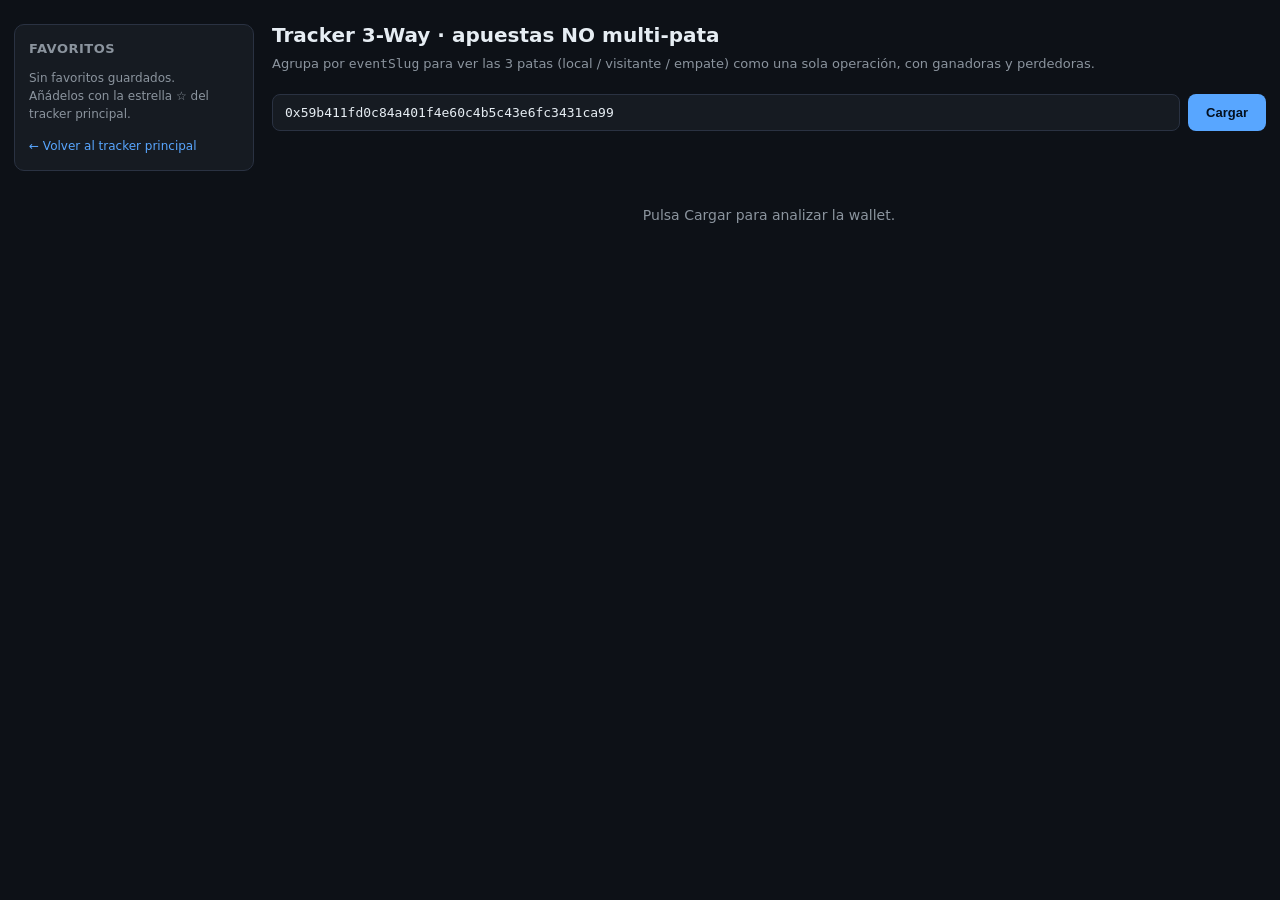
==== tracker_3way.html @ 6015d34e "Add files via upload" ====
<!DOCTYPE html>
<html lang="es">
<head>
<meta charset="utf-8">
<meta name="viewport" content="width=device-width, initial-scale=1">
<title>Tracker 3-Way · Polymarket</title>
<style>
  :root{
    --bg:#0d1117; --panel:#161b22; --panel2:#1c2230; --line:#2a3242;
    --tx:#e6edf3; --tx2:#8b949e; --pos:#3fb950; --neg:#f85149; --acc:#58a6ff; --warn:#d29922;
  }
  *{box-sizing:border-box}
  body{margin:0;background:var(--bg);color:var(--tx);font:14px/1.5 system-ui,-apple-system,Segoe UI,sans-serif}
  /* margin:0 (no auto) para que la barra quede pegada a la izquierda,
     igual que en el tracker principal, en vez de centrarse en pantallas anchas */
  .shell{display:grid;grid-template-columns:minmax(200px,240px) minmax(0,1fr);gap:18px;
         max-width:1600px;margin:0;padding:20px 14px 60px;align-items:start}
  @media (max-width:820px){ .shell{grid-template-columns:1fr} }
  .side{background:var(--panel);border:1px solid var(--line);border-radius:10px;
        padding:14px;height:fit-content;position:sticky;top:24px}
  .side h2{font-size:13px;margin:0 0 10px;text-transform:uppercase;letter-spacing:.5px;color:var(--tx2)}
  .fav{display:block;width:100%;text-align:left;background:var(--panel2);border:1px solid var(--line);
       color:var(--tx);padding:8px 10px;border-radius:8px;margin-bottom:6px;cursor:pointer;font-size:13px}
  .fav:hover{border-color:var(--acc)}
  .fav.on{border-color:var(--acc);background:rgba(88,166,255,.12)}
  .fav .addr{display:block;color:var(--tx2);font-family:ui-monospace,monospace;font-size:11px;margin-top:2px}
  .side .empty{color:var(--tx2);font-size:12px;line-height:1.5}
  .back{display:inline-block;margin-top:14px;font-size:12px;color:var(--acc);text-decoration:none}
  .wrap{min-width:0}
  h1{font-size:20px;margin:0 0 4px}
  .sub{color:var(--tx2);font-size:13px;margin-bottom:20px}
  .bar{display:flex;gap:8px;flex-wrap:wrap;margin-bottom:22px}
  input{flex:1;min-width:280px;background:var(--panel);border:1px solid var(--line);color:var(--tx);
        padding:10px 12px;border-radius:8px;font-family:ui-monospace,monospace;font-size:13px}
  button{background:var(--acc);color:#04101f;border:0;padding:10px 18px;border-radius:8px;
         font-weight:600;cursor:pointer;font-size:13px}
  button:disabled{opacity:.5;cursor:default}
  .stats{display:grid;grid-template-columns:repeat(auto-fit,minmax(150px,1fr));gap:10px;margin-bottom:22px}
  .card{background:var(--panel);border:1px solid var(--line);border-radius:10px;padding:12px 14px}
  .card .k{color:var(--tx2);font-size:11px;text-transform:uppercase;letter-spacing:.5px}
  .card .v{font-size:19px;font-weight:700;margin-top:3px}
  .ev{background:var(--panel);border:1px solid var(--line);border-radius:10px;margin-bottom:10px;overflow:hidden}
  .ev>summary{list-style:none;cursor:pointer;padding:12px 14px;display:grid;
              grid-template-columns:1fr auto auto auto;gap:14px;align-items:center}
  .ev>summary::-webkit-details-marker{display:none}
  .ev>summary:hover{background:var(--panel2)}
  .ttl{font-weight:600}
  .meta{color:var(--tx2);font-size:12px;font-family:ui-monospace,monospace}
  .num{text-align:right;font-variant-numeric:tabular-nums;white-space:nowrap}
  .pos{color:var(--pos)} .neg{color:var(--neg)} .dim{color:var(--tx2)}
  .tag{font-size:11px;padding:2px 8px;border-radius:99px;border:1px solid var(--line);color:var(--tx2)}
  .tag.t3{border-color:#2d6a3d;color:var(--pos)}
  .tag.tp{border-color:#7a5c12;color:var(--warn)}
  .tag.open{border-color:#1f4f82;color:var(--acc)}
  .tag.res{display:inline-block;margin-bottom:5px;font-weight:600;color:var(--tx);background:var(--panel2)}
  .tag.res.draw{border-color:#7a5c12;color:var(--warn)}
  .tag.res.win{border-color:#2d6a3d;color:var(--pos)}
  table{width:100%;border-collapse:collapse;background:var(--panel2)}
  th,td{padding:8px 14px;border-top:1px solid var(--line);font-size:13px}
  th{color:var(--tx2);font-weight:500;font-size:11px;text-transform:uppercase;letter-spacing:.4px;text-align:left}
  .pill{font-size:11px;font-weight:600;padding:2px 7px;border-radius:5px}
  .pill.w{background:rgba(63,185,80,.15);color:var(--pos)}
  .pill.l{background:rgba(248,81,73,.15);color:var(--neg)}
  .pill.o{background:rgba(88,166,255,.15);color:var(--acc)}
  .pill.s{background:rgba(210,153,34,.15);color:var(--warn)}
  .msg{padding:30px;text-align:center;color:var(--tx2)}
  a{color:var(--acc)}
</style>
</head>
<body>
<div class="shell">
<aside class="side">
  <h2>Favoritos</h2>
  <div id="favs"><div class="empty">Sin favoritos guardados.</div></div>
  <a class="back" href="index.html">← Volver al tracker principal</a>
</aside>

<div class="wrap">
  <h1>Tracker 3-Way · apuestas NO multi-pata</h1>
  <div class="sub">Agrupa por <code>eventSlug</code> para ver las 3 patas (local / visitante / empate) como una sola operación, con ganadoras y perdedoras.</div>

  <div class="bar">
    <input id="w" value="0x59b411fd0c84a401f4e60c4b5c43e6fc3431ca99" placeholder="0x...">
    <button id="go">Cargar</button>
  </div>

  <div id="stats" class="stats" hidden></div>
  <div id="out"><div class="msg">Pulsa Cargar para analizar la wallet.</div></div>
</div>
</div>

<script>
const DATA='https://data-api.polymarket.com', GAMMA='https://gamma-api.polymarket.com';
const $=id=>document.getElementById(id);
const usd=n=>(n<0?'-':'')+'$'+Math.abs(n).toFixed(2);
const cls=n=>n>0?'pos':n<0?'neg':'dim';
const esc=s=>String(s??'').replace(/[&<>"]/g,c=>({'&':'&amp;','<':'&lt;','>':'&gt;','"':'&quot;'}[c]));

async function jget(url){
  const r=await fetch(url);
  if(!r.ok) throw new Error(r.status+' '+r.statusText);
  return r.json();
}

// Toda la actividad, paginada.
async function allActivity(user){
  const out=[]; let off=0;
  for(let p=0;p<40;p++){
    const d=await jget(`${DATA}/activity?user=${user}&limit=100&offset=${off}&sortBy=TIMESTAMP&sortDirection=DESC`);
    if(!Array.isArray(d)) throw new Error('respuesta /activity inesperada');
    out.push(...d);
    if(d.length<100) break;
    off+=100;
  }
  return out;
}

// Resolución real de cada mercado desde Gamma (en tandas de 20 slugs).
async function eventsBySlug(slugs){
  const map=new Map();
  for(let i=0;i<slugs.length;i+=20){
    const q=slugs.slice(i,i+20).map(s=>'slug='+encodeURIComponent(s)).join('&');
    const evs=await jget(`${GAMMA}/events?${q}`);
    for(const e of evs) map.set(e.slug,e);
  }
  return map;
}

function parseArr(v){
  if(Array.isArray(v)) return v;
  try{ return JSON.parse(v||'[]'); }catch{ return []; }
}

function analyze(acts, evMap){
  // legKey = conditionId. Acumula coste y shares netas por pata.
  const events=new Map();
  for(const a of acts){
    if(a.type!=='TRADE') continue;
    const es=a.eventSlug||a.slug;
    if(!events.has(es)) events.set(es,{slug:es,title:'',icon:a.icon,legs:new Map(),ts:0});
    const ev=events.get(es);
    ev.ts=Math.max(ev.ts,a.timestamp||0);
    if(!ev.legs.has(a.conditionId))
      ev.legs.set(a.conditionId,{cond:a.conditionId,slug:a.slug,title:a.title,outcome:a.outcome,
                                 outcomeIndex:a.outcomeIndex,bShares:0,bCost:0,sShares:0,sProc:0});
    const L=ev.legs.get(a.conditionId);
    if(a.side==='SELL'){ L.sShares+=a.size||0; L.sProc+=a.usdcSize||0; }
    else               { L.bShares+=a.size||0; L.bCost+=a.usdcSize||0; }
  }

  const rows=[];
  for(const ev of events.values()){
    const g=evMap.get(ev.slug);
    ev.title=g?.title||ev.slug;
    const byCond=new Map();
    for(const m of (g?.markets||[])) byCond.set(m.conditionId,m);

    // Resultado real del partido: la pata del evento que resolvió "Yes" (índice 0).
    // Se lee de TODOS los markets del evento, apostara o no en ellos.
    ev.result=null;
    for(const m of (g?.markets||[])){
      const p=parseArr(m.outcomePrices).map(Number);
      if(m.closed && p[0]>=0.5){
        const gt=m.groupItemTitle||'';
        ev.result = /^draw\b/i.test(gt) || /end in a draw/i.test(m.question||'')
                  ? {kind:'draw', name:'Empate'}
                  : {kind:'win', name:gt||m.question||'?'};
        break;
      }
    }

    let bCost=0,sProc=0,redeem=0,settled=0,won=0,lost=0,sold=0;
    for(const L of ev.legs.values()){
      const m=byCond.get(L.cond);
      const prices=parseArr(m?.outcomePrices).map(Number);
      const idx=L.outcomeIndex ?? 1;              // la pata es "No" → índice 1
      const resolved=!!m?.closed && prices.length>idx;
      L.held=L.bShares-L.sShares;                 // shares que llegan a la resolución
      L.open = !resolved && L.held>0.01;
      L.sold = L.sShares>0.01 && L.held<=0.01;    // salió antes del cierre

      if(resolved){
        L.finalPrice=prices[idx];
        L.redeem=Math.max(L.held,0)*prices[idx];  // cobro al resolver
        L.pnl=L.sProc+L.redeem-L.bCost;
        L.win = L.held>0.01 ? prices[idx]>=0.5 : null;   // sin shares vivas no hay G/P
        if(L.win===true) won++; else if(L.win===false) lost++;
        if(L.sold) sold++;
        settled++;
        redeem+=L.redeem;
      }else{
        L.finalPrice=null; L.redeem=null;
        L.pnl = L.open ? null : L.sProc-L.bCost;  // cerrada por venta: PnL ya realizado
        if(!L.open){ settled++; sold++; }
      }
      bCost+=L.bCost; sProc+=L.sProc;
    }
    ev.bCost=bCost; ev.sProc=sProc; ev.redeem=redeem;
    ev.cost=bCost-sProc;                          // capital neto en riesgo
    ev.allResolved = settled===ev.legs.size && ev.legs.size>0;
    ev.pnl = ev.allResolved ? sProc+redeem-bCost : null;
    ev.won=won; ev.lost=lost; ev.sold=sold; ev.nLegs=ev.legs.size;
    rows.push(ev);
  }
  rows.sort((a,b)=>b.ts-a.ts);
  return rows;
}

function renderStats(rows){
  const done=rows.filter(r=>r.allResolved);
  const pnl=done.reduce((s,r)=>s+r.pnl,0);
  const inv=rows.reduce((s,r)=>s+r.bCost,0);
  const wins=done.filter(r=>r.pnl>0).length;
  const legsW=rows.reduce((s,r)=>s+r.won,0), legsL=rows.reduce((s,r)=>s+r.lost,0);
  const legsS=rows.reduce((s,r)=>s+r.sold,0);
  const three=rows.filter(r=>r.nLegs===3).length;
  const roi=inv?pnl/inv*100:0;
  const S=[
    ['Eventos',rows.length,''],
    ['Con 3 patas',`${three} / ${rows.length}`,''],
    ['Comprado',usd(inv),''],
    ['PnL cerrado',usd(pnl),cls(pnl)],
    ['ROI',roi.toFixed(2)+'%',cls(roi)],
    ['Eventos ganados',`${wins} / ${done.length}`,''],
    ['Patas G / P / vendidas',`${legsW} / ${legsL} / ${legsS}`,''],
  ];
  $('stats').hidden=false;
  $('stats').innerHTML=S.map(([k,v,c])=>`<div class="card"><div class="k">${k}</div><div class="v ${c}">${v}</div></div>`).join('');
}

function renderRows(rows){
  if(!rows.length){ $('out').innerHTML='<div class="msg">Sin operaciones para esta wallet.</div>'; return; }
  $('out').innerHTML=rows.map(ev=>{
    const legs=[...ev.legs.values()].map(L=>{
      const st = L.open  ? '<span class="pill o">ABIERTA</span>'
               : L.sold  ? '<span class="pill s">VENDIDA</span>'
               : L.win   ? '<span class="pill w">GANADA</span>'
               : L.win===false ? '<span class="pill l">PERDIDA</span>'
               : '<span class="pill s">CERRADA</span>';
      const avg = L.bShares? (L.bCost/L.bShares) : 0;
      return `<tr>
        <td>${esc(L.title)}<div class="meta">${esc(L.slug)}</div></td>
        <td><span class="tag">${esc(L.outcome||'No')}</span></td>
        <td class="num">${Math.round(avg*100)}¢</td>
        <td class="num">${L.bShares.toFixed(2)}</td>
        <td class="num">${usd(L.bCost)}</td>
        <td class="num">${L.sProc?usd(L.sProc):'<span class="dim">—</span>'}</td>
        <td class="num">${L.redeem==null?'<span class="dim">—</span>':usd(L.redeem)}</td>
        <td class="num ${L.pnl==null?'dim':cls(L.pnl)}">${L.pnl==null?'—':usd(L.pnl)}</td>
        <td>${st}</td></tr>`;
    }).join('');
    const legTag = ev.nLegs===3 ? '<span class="tag t3">3 patas</span>'
                 : `<span class="tag tp">${ev.nLegs} pata${ev.nLegs>1?'s':''}</span>`;
    const state = ev.allResolved ? '' : '<span class="tag open">en curso</span>';
    const res = ev.result
      ? `<span class="tag res ${ev.result.kind}">${ev.result.kind==='draw'
           ? '🤝 Empate' : '🏆 '+esc(ev.result.name)}</span>`
      : '<span class="tag">sin resolver</span>';
    const pnlTxt = ev.pnl==null ? '<span class="dim">pendiente</span>'
                 : `<span class="${cls(ev.pnl)}">${usd(ev.pnl)}</span>`;
    return `<details class="ev">
      <summary>
        <div><div class="ttl">${esc(ev.title)}</div>
             <div class="meta">${esc(ev.slug)} · ${new Date(ev.ts*1000).toLocaleString('es-ES')}</div></div>
        <div>${res}<br>${legTag} ${state}</div>
        <div class="num dim">comprado ${usd(ev.bCost)}${ev.sProc?` · vendido ${usd(ev.sProc)}`:''}</div>
        <div class="num" style="font-weight:700;min-width:90px">${pnlTxt}</div>
      </summary>
      <table><thead><tr><th>Mercado</th><th>Lado</th><th class="num">Precio medio</th><th class="num">Shares</th>
        <th class="num">Comprado</th><th class="num">Vendido</th><th class="num">Cobro</th>
        <th class="num">PnL</th><th>Estado</th></tr></thead>
        <tbody>${legs}</tbody></table>
    </details>`;
  }).join('');
}

async function run(){
  const user=$('w').value.trim().toLowerCase();
  if(!/^0x[0-9a-f]{40}$/.test(user)){ $('out').innerHTML='<div class="msg">Dirección no válida.</div>'; return; }
  $('go').disabled=true; $('out').innerHTML='<div class="msg">Cargando actividad…</div>';
  try{
    const acts=await allActivity(user);
    const slugs=[...new Set(acts.filter(a=>a.type==='TRADE').map(a=>a.eventSlug||a.slug))];
    $('out').innerHTML=`<div class="msg">Resolviendo ${slugs.length} eventos…</div>`;
    const evMap=await eventsBySlug(slugs);
    const rows=analyze(acts,evMap);
    renderStats(rows); renderRows(rows);
  }catch(e){
    $('out').innerHTML=`<div class="msg neg">Error: ${esc(e.message)}</div>`;
  }finally{ $('go').disabled=false; }
}
$('go').onclick=run;
$('w').addEventListener('keydown',e=>{ if(e.key==='Enter') run(); });

// --- Favoritos ---------------------------------------------------------
// Se leen del MISMO localStorage que el tracker principal ('polymarketFavorites'),
// así que la lista se mantiene sola: lo que guardes allí sale aquí.
// Se aceptan las dos formas que usa main.js: {wallet,label} o string suelto.
const FAV_KEY='polymarketFavorites';

function normalizeFavs(raw){
  if(!Array.isArray(raw)) return [];
  return raw.map(it=>{
    if(it && typeof it==='object'){
      // {wallet,label} del tracker principal, o {w,l} comprimido de la URL
      const w=it.wallet||it.w;
      if(typeof w==='string') return {wallet:w, label:it.label||it.l||short(w)};
    }
    if(typeof it==='string') return {wallet:it, label:short(it)};
    return null;
  }).filter(Boolean);
}

function readFavs(){
  try{
    return normalizeFavs(JSON.parse(localStorage.getItem(FAV_KEY)||'[]'));
  }catch(e){ console.warn('No se pudieron leer los favoritos:',e); return []; }
}

function saveFavs(list){
  try{
    localStorage.setItem(FAV_KEY, JSON.stringify(
      list.map(f=>({wallet:f.wallet, label:f.label}))));
  }catch(e){ console.warn('No se pudieron guardar los favoritos:',e); }
}
const short=w=>`${w.slice(0,6)}…${w.slice(-4)}`;

function renderFavs(){
  const favs=readFavs(), box=$('favs');
  if(!favs.length){
    box.innerHTML='<div class="empty">Sin favoritos guardados.<br>Añádelos con la estrella ☆ del tracker principal.</div>';
    return;
  }
  const cur=$('w').value.trim().toLowerCase();
  box.innerHTML=favs.map(f=>
    `<button class="fav${f.wallet.toLowerCase()===cur?' on':''}" data-w="${esc(f.wallet)}">
       ${esc(f.label)}<span class="addr">${esc(short(f.wallet))}</span></button>`).join('');
  box.querySelectorAll('.fav').forEach(b=>{
    b.onclick=()=>{ $('w').value=b.dataset.w; renderFavs(); run(); };
  });
}

// Arranque: el botón ⚽ del tracker principal llega con ?wallet=… y ?favs=…
(function init(){
  const p=new URLSearchParams(location.search);

  // Favoritos que vienen en la URL: se fusionan con los locales y se guardan,
  // así la próxima vez están aquí aunque se abra la página directamente.
  const rawFavs=p.get('favs');
  if(rawFavs){
    try{
      const fromUrl=normalizeFavs(JSON.parse(rawFavs));
      if(fromUrl.length){
        const seen=new Set(fromUrl.map(f=>f.wallet.toLowerCase()));
        const merged=[...fromUrl, ...readFavs().filter(f=>!seen.has(f.wallet.toLowerCase()))];
        saveFavs(merged);
      }
    }catch(e){ console.warn('Favoritos de la URL ilegibles:',e); }
  }

  const w=(p.get('wallet')||p.get('w')||'').trim();
  if(/^0x[0-9a-fA-F]{40}$/.test(w)) $('w').value=w.toLowerCase();
  renderFavs();
  if(w) run();
})();
</script>
</body>
</html>
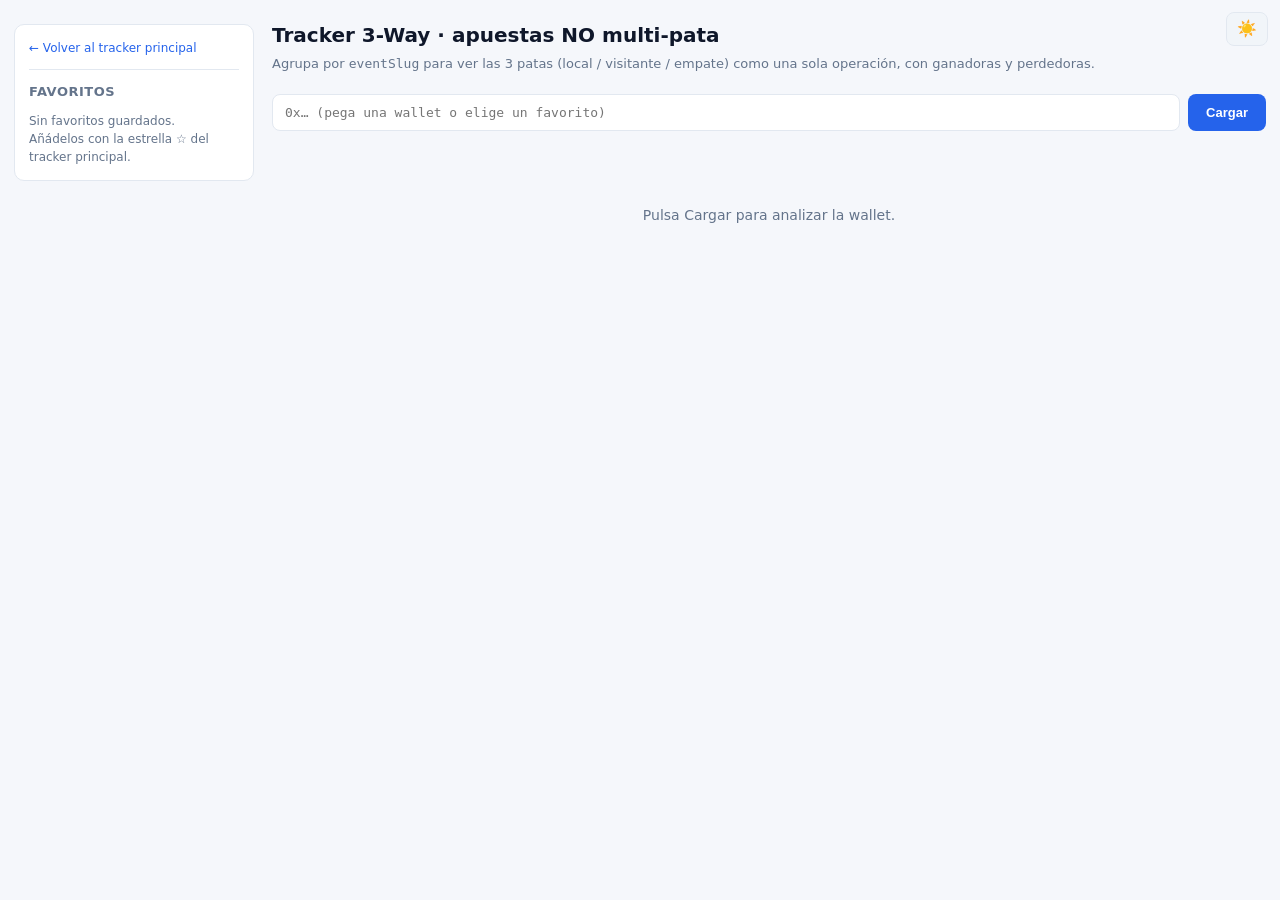
==== commit 52062722: "Add files via upload" ====
--- a/tracker_3way.html
+++ b/tracker_3way.html
@@ -5,9 +5,18 @@
 <meta name="viewport" content="width=device-width, initial-scale=1">
 <title>Tracker 3-Way · Polymarket</title>
 <style>
-  :root{
+  /* Toda la hoja va por variables, así que el tema claro es sólo cambiarlas.
+     La preferencia se guarda en la MISMA clave 'theme' que el tracker
+     principal, para que ambos vayan siempre a juego. */
+  :root, :root[data-theme="dark"]{
     --bg:#0d1117; --panel:#161b22; --panel2:#1c2230; --line:#2a3242;
     --tx:#e6edf3; --tx2:#8b949e; --pos:#3fb950; --neg:#f85149; --acc:#58a6ff; --warn:#d29922;
+    --btntx:#04101f; --t3:#2d6a3d; --tw:#7a5c12; --to:#1f4f82; --accsoft:rgba(88,166,255,.12);
+  }
+  :root[data-theme="light"]{
+    --bg:#f5f7fb; --panel:#ffffff; --panel2:#f1f5f9; --line:#e2e8f0;
+    --tx:#0f172a; --tx2:#64748b; --pos:#16a34a; --neg:#dc2626; --acc:#2563eb; --warn:#b45309;
+    --btntx:#ffffff; --t3:#86efac; --tw:#fcd34d; --to:#93c5fd; --accsoft:rgba(37,99,235,.10);
   }
   *{box-sizing:border-box}
   body{margin:0;background:var(--bg);color:var(--tx);font:14px/1.5 system-ui,-apple-system,Segoe UI,sans-serif}
@@ -22,17 +31,22 @@
   .fav{display:block;width:100%;text-align:left;background:var(--panel2);border:1px solid var(--line);
        color:var(--tx);padding:8px 10px;border-radius:8px;margin-bottom:6px;cursor:pointer;font-size:13px}
   .fav:hover{border-color:var(--acc)}
-  .fav.on{border-color:var(--acc);background:rgba(88,166,255,.12)}
+  .fav.on{border-color:var(--acc);background:var(--accsoft);box-shadow:0 0 0 1px var(--acc) inset}
   .fav .addr{display:block;color:var(--tx2);font-family:ui-monospace,monospace;font-size:11px;margin-top:2px}
   .side .empty{color:var(--tx2);font-size:12px;line-height:1.5}
-  .back{display:inline-block;margin-top:14px;font-size:12px;color:var(--acc);text-decoration:none}
+  .back{display:block;margin:0 0 12px;padding-bottom:12px;border-bottom:1px solid var(--line);
+        font-size:12px;color:var(--acc);text-decoration:none}
+  .back:hover{text-decoration:underline}
+  .theme-btn{position:fixed;top:12px;right:12px;background:var(--panel2);color:var(--tx);
+             border:1px solid var(--line);padding:8px 10px;border-radius:8px;cursor:pointer;
+             font-size:16px;z-index:9999;line-height:1}
   .wrap{min-width:0}
   h1{font-size:20px;margin:0 0 4px}
   .sub{color:var(--tx2);font-size:13px;margin-bottom:20px}
   .bar{display:flex;gap:8px;flex-wrap:wrap;margin-bottom:22px}
   input{flex:1;min-width:280px;background:var(--panel);border:1px solid var(--line);color:var(--tx);
         padding:10px 12px;border-radius:8px;font-family:ui-monospace,monospace;font-size:13px}
-  button{background:var(--acc);color:#04101f;border:0;padding:10px 18px;border-radius:8px;
+  button{background:var(--acc);color:var(--btntx);border:0;padding:10px 18px;border-radius:8px;
          font-weight:600;cursor:pointer;font-size:13px}
   button:disabled{opacity:.5;cursor:default}
   .stats{display:grid;grid-template-columns:repeat(auto-fit,minmax(150px,1fr));gap:10px;margin-bottom:22px}
@@ -49,12 +63,12 @@
   .num{text-align:right;font-variant-numeric:tabular-nums;white-space:nowrap}
   .pos{color:var(--pos)} .neg{color:var(--neg)} .dim{color:var(--tx2)}
   .tag{font-size:11px;padding:2px 8px;border-radius:99px;border:1px solid var(--line);color:var(--tx2)}
-  .tag.t3{border-color:#2d6a3d;color:var(--pos)}
-  .tag.tp{border-color:#7a5c12;color:var(--warn)}
-  .tag.open{border-color:#1f4f82;color:var(--acc)}
+  .tag.t3{border-color:var(--t3);color:var(--pos)}
+  .tag.tp{border-color:var(--tw);color:var(--warn)}
+  .tag.open{border-color:var(--to);color:var(--acc)}
   .tag.res{display:inline-block;margin-bottom:5px;font-weight:600;color:var(--tx);background:var(--panel2)}
-  .tag.res.draw{border-color:#7a5c12;color:var(--warn)}
-  .tag.res.win{border-color:#2d6a3d;color:var(--pos)}
+  .tag.res.draw{border-color:var(--tw);color:var(--warn)}
+  .tag.res.win{border-color:var(--t3);color:var(--pos)}
   table{width:100%;border-collapse:collapse;background:var(--panel2)}
   th,td{padding:8px 14px;border-top:1px solid var(--line);font-size:13px}
   th{color:var(--tx2);font-weight:500;font-size:11px;text-transform:uppercase;letter-spacing:.4px;text-align:left}
@@ -68,11 +82,15 @@
 </style>
 </head>
 <body>
+<button id="themeBtn" class="theme-btn" title="Cambiar tema claro/oscuro">🌙</button>
+
 <div class="shell">
 <aside class="side">
+  <!-- El "volver" va ARRIBA: con muchos favoritos, abajo quedaba fuera de
+       pantalla y había que bajar toda la lista para encontrarlo. -->
+  <a class="back" id="backLink" href="index.html">← Volver al tracker principal</a>
   <h2>Favoritos</h2>
   <div id="favs"><div class="empty">Sin favoritos guardados.</div></div>
-  <a class="back" href="index.html">← Volver al tracker principal</a>
 </aside>
 
 <div class="wrap">
@@ -80,7 +98,7 @@
   <div class="sub">Agrupa por <code>eventSlug</code> para ver las 3 patas (local / visitante / empate) como una sola operación, con ganadoras y perdedoras.</div>
 
   <div class="bar">
-    <input id="w" value="0x59b411fd0c84a401f4e60c4b5c43e6fc3431ca99" placeholder="0x...">
+    <input id="w" value="" placeholder="0x… (pega una wallet o elige un favorito)">
     <button id="go">Cargar</button>
   </div>
 
@@ -278,6 +296,7 @@
   const user=$('w').value.trim().toLowerCase();
   if(!/^0x[0-9a-f]{40}$/.test(user)){ $('out').innerHTML='<div class="msg">Dirección no válida.</div>'; return; }
   $('go').disabled=true; $('out').innerHTML='<div class="msg">Cargando actividad…</div>';
+  if (typeof updateBack==='function') updateBack();
   try{
     const acts=await allActivity(user);
     const slugs=[...new Set(acts.filter(a=>a.type==='TRADE').map(a=>a.eventSlug||a.slug))];
@@ -336,9 +355,36 @@
     `<button class="fav${f.wallet.toLowerCase()===cur?' on':''}" data-w="${esc(f.wallet)}">
        ${esc(f.label)}<span class="addr">${esc(short(f.wallet))}</span></button>`).join('');
   box.querySelectorAll('.fav').forEach(b=>{
-    b.onclick=()=>{ $('w').value=b.dataset.w; renderFavs(); run(); };
+    b.onclick=()=>{ $('w').value=b.dataset.w; renderFavs(); updateBack(); run(); };
   });
 }
+
+// El enlace de vuelta arrastra la wallet que se está viendo, para que el
+// tracker principal la abra ya cargada en vez de empezar de cero.
+function updateBack(){
+  const w=$('w').value.trim();
+  const link=$('backLink');
+  if(link) link.href = /^0x[0-9a-fA-F]{40}$/.test(w) ? `index.html?wallet=${w.toLowerCase()}` : 'index.html';
+}
+
+// Tema: misma clave 'theme' que el tracker principal, así los dos van a juego.
+function applyTheme(t){
+  document.documentElement.setAttribute('data-theme', t);
+  const b=$('themeBtn'); if(b) b.textContent = t==='dark' ? '🌙' : '☀️';
+}
+(function initTheme(){
+  // Por defecto 'light', el mismo que usa index.html; si no, al no haber nada
+  // guardado cada página arrancaba con un tema distinto.
+  let saved='light';
+  try{ saved=localStorage.getItem('theme')||'light'; }catch(e){}
+  applyTheme(saved==='dark'?'dark':'light');
+  const b=$('themeBtn');
+  if(b) b.onclick=()=>{
+    const next=document.documentElement.getAttribute('data-theme')==='dark'?'light':'dark';
+    applyTheme(next);
+    try{ localStorage.setItem('theme',next); }catch(e){}
+  };
+})();
 
 // Arranque: el botón ⚽ del tracker principal llega con ?wallet=… y ?favs=…
 (function init(){
@@ -358,10 +404,14 @@
     }catch(e){ console.warn('Favoritos de la URL ilegibles:',e); }
   }
 
+  // Sólo se carga una wallet si viene en la URL (es decir, si se ha llegado
+  // desde el botón ⚽). Abriendo la página directamente arranca en blanco.
   const w=(p.get('wallet')||p.get('w')||'').trim();
-  if(/^0x[0-9a-fA-F]{40}$/.test(w)) $('w').value=w.toLowerCase();
+  const valida=/^0x[0-9a-fA-F]{40}$/.test(w);
+  if(valida) $('w').value=w.toLowerCase();
   renderFavs();
-  if(w) run();
+  updateBack();
+  if(valida) run();
 })();
 </script>
 </body>
